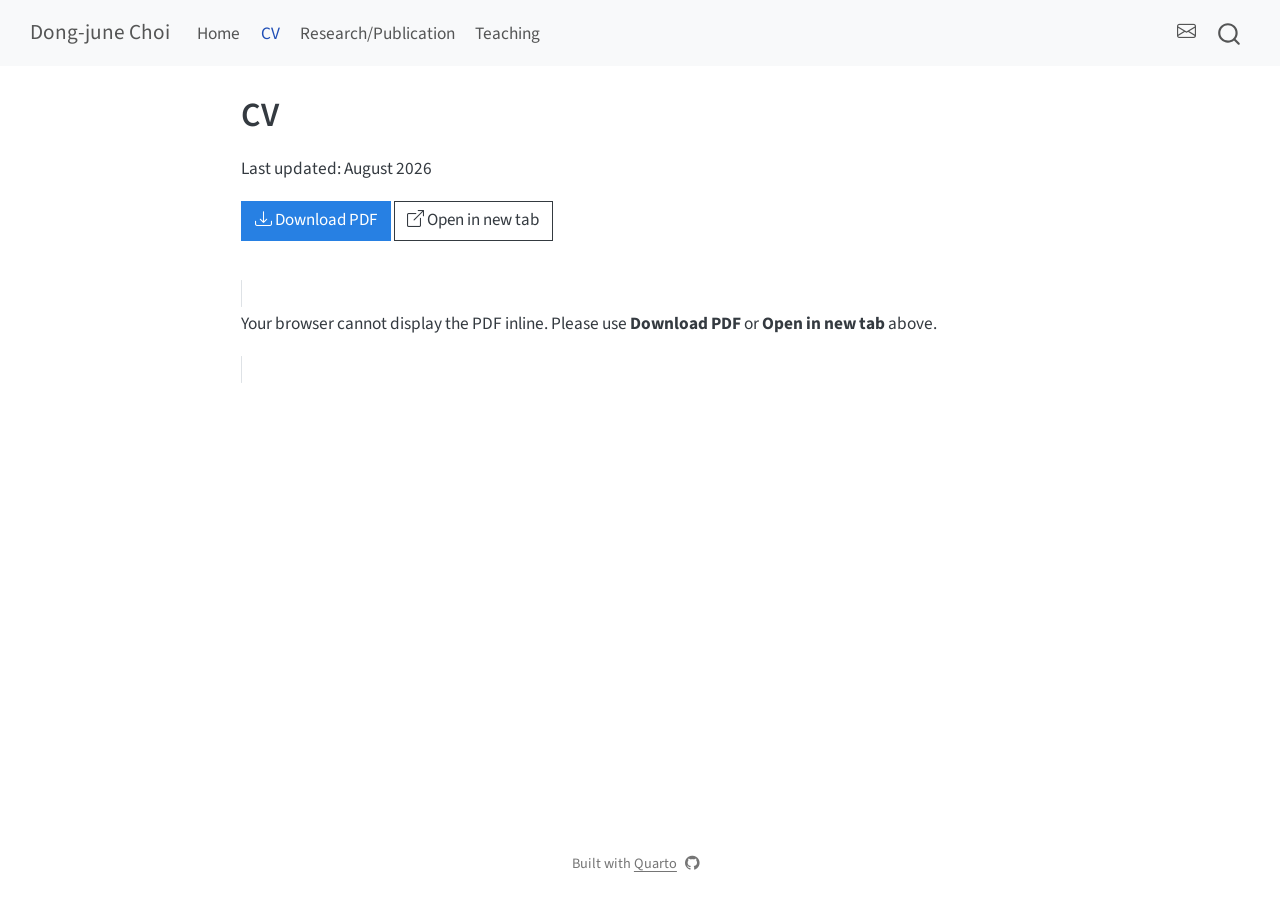
==== cv.html @ 87a3db5c "Built site for gh-pages" ====
<!DOCTYPE html>
<html xmlns="http://www.w3.org/1999/xhtml" lang="en" xml:lang="en"><head>

<meta charset="utf-8">
<meta name="generator" content="quarto-1.10.18">

<meta name="viewport" content="width=device-width, initial-scale=1.0, user-scalable=yes">


<title>CV – Dong-june Choi’s Personal Webpage</title>
<style>
/* Default styles provided by pandoc.
** See https://pandoc.org/MANUAL.html#variables-for-html for config info.
*/
span.smallcaps{font-variant: small-caps;}
div.columns{display: flex; gap: 1.5em;}
div.column{flex: auto;}
@media screen {
div.columns{gap: min(4vw, 1.5em);}
div.column{overflow-x: auto;}
}
div.hanging-indent{margin-left: 1.5em; text-indent: -1.5em;}
ul.task-list{list-style: none;}
ul.task-list li input[type="checkbox"] {
  width: 0.8em;
  margin: 0 0.8em 0.2em -1em; /* quarto-specific, see https://github.com/quarto-dev/quarto-cli/issues/4556 */ 
  vertical-align: middle;
}
</style>


<script src="site_libs/quarto-nav/quarto-nav.js"></script>
<script src="site_libs/quarto-nav/headroom.min.js"></script>
<script src="site_libs/clipboard/clipboard.min.js"></script>
<script src="site_libs/quarto-search/autocomplete.umd.js"></script>
<script src="site_libs/quarto-search/fuse.min.js"></script>
<script src="site_libs/quarto-search/quarto-search.js"></script>
<meta name="quarto:offset" content="./">
<script src="site_libs/quarto-html/quarto.js" type="module"></script>
<script src="site_libs/quarto-html/tabsets/tabsets.js" type="module"></script>
<script src="site_libs/quarto-html/popper.min.js"></script>
<script src="site_libs/quarto-html/tippy.umd.min.js"></script>
<script src="site_libs/quarto-html/anchor.min.js"></script>
<link href="site_libs/quarto-html/tippy.css" rel="stylesheet">
<link href="site_libs/quarto-html/quarto-syntax-highlighting-64a204ab8560d761af7679ceaba22944.css" rel="stylesheet" id="quarto-text-highlighting-styles">
<script src="site_libs/bootstrap/bootstrap.min.js"></script>
<link href="site_libs/bootstrap/bootstrap-icons.css" rel="stylesheet">
<link href="site_libs/bootstrap/bootstrap-172ba59bd5e0b52282274ba0c0cc16fc.min.css" rel="stylesheet" append-hash="true" id="quarto-bootstrap" data-mode="light">
<script id="quarto-search-options" type="application/json">{
  "location": "navbar",
  "copy-button": false,
  "collapse-after": 3,
  "panel-placement": "end",
  "type": "overlay",
  "limit": 50,
  "keyboard-shortcut": [
    "f",
    "/",
    "s"
  ],
  "show-item-context": false,
  "language": {
    "search-no-results-text": "No results",
    "search-matching-documents-text": "matching documents",
    "search-copy-link-title": "Copy link to search",
    "search-hide-matches-text": "Hide additional matches",
    "search-more-match-text": "more match in this document",
    "search-more-matches-text": "more matches in this document",
    "search-clear-button-title": "Clear",
    "search-text-placeholder": "",
    "search-detached-cancel-button-title": "Cancel",
    "search-submit-button-title": "Submit",
    "search-label": "Search"
  }
}</script>


<link rel="stylesheet" href="styles.css">
<meta property="og:title" content="CV – Dong-june Choi’s Personal Webpage">
<meta property="og:description" content="">
<meta property="og:site_name" content="Dong-june Choi’s Personal Webpage">
</head>

<body class="nav-fixed fullcontent quarto-light">

<div id="quarto-search-results"></div>
  <header id="quarto-header" class="headroom fixed-top">
    <nav class="navbar navbar-expand-lg " data-bs-theme="dark">
      <div class="navbar-container container-fluid">
      <div class="navbar-brand-container mx-auto">
    <a class="navbar-brand" href="./index.html">
    <span class="navbar-title">Dong-june Choi</span>
    </a>
  </div>
            <div id="quarto-search" class="" title="Search"></div>
          <button class="navbar-toggler" type="button" data-bs-toggle="collapse" data-bs-target="#navbarCollapse" aria-controls="navbarCollapse" role="menu" aria-expanded="false" aria-label="Toggle navigation" onclick="if (window.quartoToggleHeadroom) { window.quartoToggleHeadroom(); }">
  <span class="navbar-toggler-icon"></span>
</button>
          <div class="collapse navbar-collapse" id="navbarCollapse">
            <ul class="navbar-nav navbar-nav-scroll me-auto">
  <li class="nav-item">
    <a class="nav-link" href="./index.html"> 
<span class="menu-text">Home</span></a>
  </li>  
  <li class="nav-item">
    <a class="nav-link active" href="./cv.html" aria-current="page"> 
<span class="menu-text">CV</span></a>
  </li>  
  <li class="nav-item">
    <a class="nav-link" href="./publications.html"> 
<span class="menu-text">Research/Publication</span></a>
  </li>  
  <li class="nav-item">
    <a class="nav-link" href="./teaching.html"> 
<span class="menu-text">Teaching</span></a>
  </li>  
</ul>
            <ul class="navbar-nav navbar-nav-scroll ms-auto">
  <li class="nav-item compact">
    <a class="nav-link" href="mailto:choi.1702@osu.edu"> <i class="bi bi-envelope" role="img" aria-label="Email">
</i> 
<span class="menu-text"></span></a>
  </li>  
</ul>
          </div> <!-- /navcollapse -->
            <div class="quarto-navbar-tools">
</div>
      </div> <!-- /container-fluid -->
    </nav>
</header>
<!-- content -->
<div id="quarto-content" class="quarto-container page-columns page-rows-contents page-layout-article page-navbar">
<!-- sidebar -->
<!-- margin-sidebar -->
    
<!-- main -->
<main class="content" id="quarto-document-content">

<header id="title-block-header" class="quarto-title-block default">
<div class="quarto-title">
<h1 class="title">CV</h1>
</div>



<div class="quarto-title-meta">

    
  
    
  </div>
  


</header>


<p>Last updated: August 2026</p>
<div class="cv-actions">
<p><a href="cv/Choi_CV_Aug2026.pdf" class="btn btn-primary" download="Choi_Dong-june_CV.pdf"><i class="bi bi-download"></i> Download PDF</a> <a href="cv/Choi_CV_Aug2026.pdf" class="btn btn-outline-secondary" target="_blank"><i class="bi bi-box-arrow-up-right"></i> Open in new tab</a></p>
</div>
<object class="cv-embed" data="cv/Choi_CV_Aug2026.pdf" type="application/pdf">
  <p>
    Your browser cannot display the PDF inline.
    Please use <strong>Download PDF</strong> or <strong>Open in new tab</strong> above.
  </p>
</object>



</main> <!-- /main -->
<script id="quarto-html-after-body" type="application/javascript">
  window.document.addEventListener("DOMContentLoaded", function (event) {
    const icon = "";
    const anchorJS = new window.AnchorJS();
    anchorJS.options = {
      placement: 'right',
      icon: icon
    };
    anchorJS.add('.anchored');
    const isCodeAnnotation = (el) => {
      for (const clz of el.classList) {
        if (clz.startsWith('code-annotation-')) {                     
          return true;
        }
      }
      return false;
    }
    const onCopySuccess = function(e) {
      // button target
      const button = e.trigger;
      // don't keep focus
      button.blur();
      // flash "checked"
      button.classList.add('code-copy-button-checked');
      var currentTitle = button.getAttribute("title");
      button.setAttribute("title", "Copied!");
      let tooltip;
      if (window.bootstrap) {
        button.setAttribute("data-bs-toggle", "tooltip");
        button.setAttribute("data-bs-placement", "left");
        button.setAttribute("data-bs-title", "Copied!");
        tooltip = new bootstrap.Tooltip(button, 
          { trigger: "manual", 
            customClass: "code-copy-button-tooltip",
            offset: [0, -8]});
        tooltip.show();    
      }
      setTimeout(function() {
        if (tooltip) {
          tooltip.hide();
          button.removeAttribute("data-bs-title");
          button.removeAttribute("data-bs-toggle");
          button.removeAttribute("data-bs-placement");
        }
        button.setAttribute("title", currentTitle);
        button.classList.remove('code-copy-button-checked');
      }, 1000);
      // clear code selection
      e.clearSelection();
    }
    const getTextToCopy = function(trigger) {
      const outerScaffold = trigger.parentElement.cloneNode(true);
      const codeEl = outerScaffold.querySelector('code');
      for (const childEl of codeEl.children) {
        if (isCodeAnnotation(childEl)) {
          childEl.remove();
        }
      }
      return codeEl.innerText;
    }
    const clipboard = new window.ClipboardJS('.code-copy-button:not([data-in-quarto-modal])', {
      text: getTextToCopy
    });
    clipboard.on('success', onCopySuccess);
    if (window.document.getElementById('quarto-embedded-source-code-modal')) {
      const clipboardModal = new window.ClipboardJS('.code-copy-button[data-in-quarto-modal]', {
        text: getTextToCopy,
        container: window.document.getElementById('quarto-embedded-source-code-modal')
      });
      clipboardModal.on('success', onCopySuccess);
    }
      var localhostRegex = new RegExp(/^(?:http|https):\/\/localhost\:?[0-9]*\//);
      var mailtoRegex = new RegExp(/^mailto:/);
        var filterRegex = new RegExp("https:\/\/dj603\.github\.io\/");
      var isInternal = (href) => {
          return filterRegex.test(href) || localhostRegex.test(href) || mailtoRegex.test(href);
      }
      // Inspect non-navigation links and adorn them if external
     var links = window.document.querySelectorAll('a[href]:not(.nav-link):not(.navbar-brand):not(.toc-action):not(.sidebar-link):not(.sidebar-item-toggle):not(.pagination-link):not(.no-external):not([aria-hidden]):not(.dropdown-item):not(.quarto-navigation-tool):not(.about-link)');
      for (var i=0; i<links.length; i++) {
        const link = links[i];
        if (!isInternal(link.href)) {
          // undo the damage that might have been done by quarto-nav.js in the case of
          // links that we want to consider external
          if (link.dataset.originalHref !== undefined) {
            link.href = link.dataset.originalHref;
          }
        }
      }
    function tippyHover(el, contentFn, onTriggerFn, onUntriggerFn) {
      const config = {
        allowHTML: true,
        maxWidth: 500,
        delay: 100,
        arrow: false,
        appendTo: function(el) {
            return el.parentElement;
        },
        interactive: true,
        interactiveBorder: 10,
        theme: 'quarto',
        placement: 'bottom-start',
      };
      if (contentFn) {
        config.content = contentFn;
      }
      if (onTriggerFn) {
        config.onTrigger = onTriggerFn;
      }
      if (onUntriggerFn) {
        config.onUntrigger = onUntriggerFn;
      }
      window.tippy(el, config); 
    }
    const noterefs = window.document.querySelectorAll('a[role="doc-noteref"]');
    for (var i=0; i<noterefs.length; i++) {
      const ref = noterefs[i];
      tippyHover(ref, function() {
        // use id or data attribute instead here
        let href = ref.getAttribute('data-footnote-href') || ref.getAttribute('href');
        try { href = new URL(href).hash; } catch {}
        const id = href.replace(/^#\/?/, "");
        const note = window.document.getElementById(id);
        if (note) {
          return note.innerHTML;
        } else {
          return "";
        }
      });
    }
    const xrefs = window.document.querySelectorAll('a.quarto-xref');
    const processXRef = (id, note) => {
      // Strip column container classes
      const stripColumnClz = (el) => {
        el.classList.remove("page-full", "page-columns");
        if (el.children) {
          for (const child of el.children) {
            stripColumnClz(child);
          }
        }
      }
      stripColumnClz(note)
      if (id === null || id.startsWith('sec-')) {
        // Special case sections, only their first couple elements
        const container = document.createElement("div");
        if (note.children && note.children.length > 2) {
          container.appendChild(note.children[0].cloneNode(true));
          for (let i = 1; i < note.children.length; i++) {
            const child = note.children[i];
            if (child.tagName === "P" && child.innerText === "") {
              continue;
            } else {
              container.appendChild(child.cloneNode(true));
              break;
            }
          }
          if (window.Quarto?.typesetMath) {
            window.Quarto.typesetMath(container);
          }
          return container.innerHTML
        } else {
          if (window.Quarto?.typesetMath) {
            window.Quarto.typesetMath(note);
          }
          return note.innerHTML;
        }
      } else {
        // Remove any anchor links if they are present
        const anchorLink = note.querySelector('a.anchorjs-link');
        if (anchorLink) {
          anchorLink.remove();
        }
        if (window.Quarto?.typesetMath) {
          window.Quarto.typesetMath(note);
        }
        if (note.classList.contains("callout")) {
          return note.outerHTML;
        } else {
          return note.innerHTML;
        }
      }
    }
    for (var i=0; i<xrefs.length; i++) {
      const xref = xrefs[i];
      tippyHover(xref, undefined, function(instance) {
        instance.disable();
        let url = xref.getAttribute('href');
        let hash = undefined; 
        if (url.startsWith('#')) {
          hash = url;
        } else {
          try { hash = new URL(url).hash; } catch {}
        }
        if (hash) {
          const id = hash.replace(/^#\/?/, "");
          const note = window.document.getElementById(id);
          if (note !== null) {
            try {
              const html = processXRef(id, note.cloneNode(true));
              instance.setContent(html);
            } finally {
              instance.enable();
              instance.show();
            }
          } else {
            // See if we can fetch this
            fetch(url.split('#')[0])
            .then(res => res.text())
            .then(html => {
              const parser = new DOMParser();
              const htmlDoc = parser.parseFromString(html, "text/html");
              const note = htmlDoc.getElementById(id);
              if (note !== null) {
                const html = processXRef(id, note);
                instance.setContent(html);
              } 
            }).finally(() => {
              instance.enable();
              instance.show();
            });
          }
        } else {
          // See if we can fetch a full url (with no hash to target)
          // This is a special case and we should probably do some content thinning / targeting
          fetch(url)
          .then(res => res.text())
          .then(html => {
            const parser = new DOMParser();
            const htmlDoc = parser.parseFromString(html, "text/html");
            const note = htmlDoc.querySelector('main.content');
            if (note !== null) {
              // This should only happen for chapter cross references
              // (since there is no id in the URL)
              // remove the first header
              if (note.children.length > 0 && note.children[0].tagName === "HEADER") {
                note.children[0].remove();
              }
              const html = processXRef(null, note);
              instance.setContent(html);
            } 
          }).finally(() => {
            instance.enable();
            instance.show();
          });
        }
      }, function(instance) {
      });
    }
        let selectedAnnoteEl;
        const selectorForAnnotation = ( cell, annotation) => {
          let cellAttr = 'data-code-cell="' + cell + '"';
          let lineAttr = 'data-code-annotation="' +  annotation + '"';
          const selector = 'span[' + cellAttr + '][' + lineAttr + ']';
          return selector;
        }
        const selectCodeLines = (annoteEl) => {
          const doc = window.document;
          const targetCell = annoteEl.getAttribute("data-target-cell");
          const targetAnnotation = annoteEl.getAttribute("data-target-annotation");
          const annoteSpan = window.document.querySelector(selectorForAnnotation(targetCell, targetAnnotation));
          const lines = annoteSpan.getAttribute("data-code-lines").split(",");
          const lineIds = lines.map((line) => {
            return targetCell + "-" + line;
          })
          let top = null;
          let height = null;
          let parent = null;
          if (lineIds.length > 0) {
              //compute the position of the single el (top and bottom and make a div)
              const el = window.document.getElementById(lineIds[0]);
              top = el.offsetTop;
              height = el.offsetHeight;
              parent = el.parentElement.parentElement;
            if (lineIds.length > 1) {
              const lastEl = window.document.getElementById(lineIds[lineIds.length - 1]);
              const bottom = lastEl.offsetTop + lastEl.offsetHeight;
              height = bottom - top;
            }
            if (top !== null && height !== null && parent !== null) {
              // cook up a div (if necessary) and position it 
              let div = window.document.getElementById("code-annotation-line-highlight");
              if (div === null) {
                div = window.document.createElement("div");
                div.setAttribute("id", "code-annotation-line-highlight");
                div.style.position = 'absolute';
                parent.appendChild(div);
              }
              div.style.top = top - 2 + "px";
              div.style.height = height + 4 + "px";
              div.style.left = 0;
              let gutterDiv = window.document.getElementById("code-annotation-line-highlight-gutter");
              if (gutterDiv === null) {
                gutterDiv = window.document.createElement("div");
                gutterDiv.setAttribute("id", "code-annotation-line-highlight-gutter");
                gutterDiv.style.position = 'absolute';
                const codeCell = window.document.getElementById(targetCell);
                const gutter = codeCell.querySelector('.code-annotation-gutter');
                gutter.appendChild(gutterDiv);
              }
              gutterDiv.style.top = top - 2 + "px";
              gutterDiv.style.height = height + 4 + "px";
            }
            selectedAnnoteEl = annoteEl;
          }
        };
        const unselectCodeLines = () => {
          const elementsIds = ["code-annotation-line-highlight", "code-annotation-line-highlight-gutter"];
          elementsIds.forEach((elId) => {
            const div = window.document.getElementById(elId);
            if (div) {
              div.remove();
            }
          });
          selectedAnnoteEl = undefined;
        };
          // Handle positioning of the toggle
      window.addEventListener(
        "resize",
        throttle(() => {
          elRect = undefined;
          if (selectedAnnoteEl) {
            selectCodeLines(selectedAnnoteEl);
          }
        }, 10)
      );
      function throttle(fn, ms) {
      let throttle = false;
      let timer;
        return (...args) => {
          if(!throttle) { // first call gets through
              fn.apply(this, args);
              throttle = true;
          } else { // all the others get throttled
              if(timer) clearTimeout(timer); // cancel #2
              timer = setTimeout(() => {
                fn.apply(this, args);
                timer = throttle = false;
              }, ms);
          }
        };
      }
        // Attach click handler to the DT
        const annoteDls = window.document.querySelectorAll('dt[data-target-cell]');
        for (const annoteDlNode of annoteDls) {
          annoteDlNode.addEventListener('click', (event) => {
            const clickedEl = event.target;
            if (clickedEl !== selectedAnnoteEl) {
              unselectCodeLines();
              const activeEl = window.document.querySelector('dt[data-target-cell].code-annotation-active');
              if (activeEl) {
                activeEl.classList.remove('code-annotation-active');
              }
              selectCodeLines(clickedEl);
              clickedEl.classList.add('code-annotation-active');
            } else {
              // Unselect the line
              unselectCodeLines();
              clickedEl.classList.remove('code-annotation-active');
            }
          });
        }
    const findCites = (el) => {
      const parentEl = el.parentElement;
      if (parentEl) {
        const cites = parentEl.dataset.cites;
        if (cites) {
          return {
            el,
            cites: cites.split(' ')
          };
        } else {
          return findCites(el.parentElement)
        }
      } else {
        return undefined;
      }
    };
    var bibliorefs = window.document.querySelectorAll('a[role="doc-biblioref"]');
    for (var i=0; i<bibliorefs.length; i++) {
      const ref = bibliorefs[i];
      const citeInfo = findCites(ref);
      if (citeInfo) {
        tippyHover(citeInfo.el, function() {
          var popup = window.document.createElement('div');
          citeInfo.cites.forEach(function(cite) {
            var citeDiv = window.document.createElement('div');
            citeDiv.classList.add('hanging-indent');
            citeDiv.classList.add('csl-entry');
            var biblioDiv = window.document.getElementById('ref-' + cite);
            if (biblioDiv) {
              citeDiv.innerHTML = biblioDiv.innerHTML;
            }
            popup.appendChild(citeDiv);
          });
          return popup.innerHTML;
        });
      }
    }
  });
  </script>
</div> <!-- /content -->
<footer class="footer">
  <div class="nav-footer">
    <div class="nav-footer-left">
      &nbsp;
    </div>   
    <div class="nav-footer-center">
      <ul class="footer-items list-unstyled">
    <li class="nav-item">
 Built with <a href="https://quarto.org">Quarto</a>
  </li>  
    <li class="nav-item compact">
    <a class="nav-link" href="https://github.com/dj603">
      <i class="bi bi-github" role="img" aria-label="GitHub">
</i> 
    </a>
  </li>  
</ul>
    </div>
    <div class="nav-footer-right">
      &nbsp;
    </div>
  </div>
</footer>




</body></html>
---- site_libs/quarto-html/tippy.css ----
.tippy-box[data-animation=fade][data-state=hidden]{opacity:0}[data-tippy-root]{max-width:calc(100vw - 10px)}.tippy-box{position:relative;background-color:#333;color:#fff;border-radius:4px;font-size:14px;line-height:1.4;white-space:normal;outline:0;transition-property:transform,visibility,opacity}.tippy-box[data-placement^=top]>.tippy-arrow{bottom:0}.tippy-box[data-placement^=top]>.tippy-arrow:before{bottom:-7px;left:0;border-width:8px 8px 0;border-top-color:initial;transform-origin:center top}.tippy-box[data-placement^=bottom]>.tippy-arrow{top:0}.tippy-box[data-placement^=bottom]>.tippy-arrow:before{top:-7px;left:0;border-width:0 8px 8px;border-bottom-color:initial;transform-origin:center bottom}.tippy-box[data-placement^=left]>.tippy-arrow{right:0}.tippy-box[data-placement^=left]>.tippy-arrow:before{border-width:8px 0 8px 8px;border-left-color:initial;right:-7px;transform-origin:center left}.tippy-box[data-placement^=right]>.tippy-arrow{left:0}.tippy-box[data-placement^=right]>.tippy-arrow:before{left:-7px;border-width:8px 8px 8px 0;border-right-color:initial;transform-origin:center right}.tippy-box[data-inertia][data-state=visible]{transition-timing-function:cubic-bezier(.54,1.5,.38,1.11)}.tippy-arrow{width:16px;height:16px;color:#333}.tippy-arrow:before{content:"";position:absolute;border-color:transparent;border-style:solid}.tippy-content{position:relative;padding:5px 9px;z-index:1}
---- site_libs/quarto-html/quarto-syntax-highlighting-64a204ab8560d761af7679ceaba22944.css ----
/* quarto syntax highlight colors */
:root {
  --quarto-hl-ot-color: #003B4F;
  --quarto-hl-at-color: #657422;
  --quarto-hl-ss-color: #20794D;
  --quarto-hl-an-color: #5E5E5E;
  --quarto-hl-fu-color: #4758AB;
  --quarto-hl-st-color: #20794D;
  --quarto-hl-cf-color: #003B4F;
  --quarto-hl-op-color: #5E5E5E;
  --quarto-hl-er-color: #AD0000;
  --quarto-hl-bn-color: #AD0000;
  --quarto-hl-al-color: #AD0000;
  --quarto-hl-va-color: #111111;
  --quarto-hl-bu-color: inherit;
  --quarto-hl-ex-color: inherit;
  --quarto-hl-pp-color: #AD0000;
  --quarto-hl-in-color: #5E5E5E;
  --quarto-hl-vs-color: #20794D;
  --quarto-hl-wa-color: #5E5E5E;
  --quarto-hl-do-color: #5E5E5E;
  --quarto-hl-im-color: #00769E;
  --quarto-hl-ch-color: #20794D;
  --quarto-hl-dt-color: #AD0000;
  --quarto-hl-fl-color: #AD0000;
  --quarto-hl-co-color: #5E5E5E;
  --quarto-hl-cv-color: #5E5E5E;
  --quarto-hl-cn-color: #8f5902;
  --quarto-hl-sc-color: #5E5E5E;
  --quarto-hl-dv-color: #AD0000;
  --quarto-hl-kw-color: #003B4F;
}

/* other quarto variables */
:root {
  --quarto-font-monospace: SFMono-Regular, Menlo, Monaco, Consolas, "Liberation Mono", "Courier New", monospace;
}

/* syntax highlight based on Pandoc's rules */
pre > code.sourceCode > span {
  color: #003B4F;
}

code.sourceCode > span {
  color: #003B4F;
}

div.sourceCode,
div.sourceCode pre.sourceCode {
  color: #003B4F;
}

/* Normal */
code span {
  color: #003B4F;
}

/* Alert */
code span.al {
  color: #AD0000;
  font-style: inherit;
}

/* Annotation */
code span.an {
  color: #5E5E5E;
  font-style: inherit;
}

/* Attribute */
code span.at {
  color: #657422;
  font-style: inherit;
}

/* BaseN */
code span.bn {
  color: #AD0000;
  font-style: inherit;
}

/* BuiltIn */
code span.bu {
  font-style: inherit;
}

/* ControlFlow */
code span.cf {
  color: #003B4F;
  font-weight: bold;
  font-style: inherit;
}

/* Char */
code span.ch {
  color: #20794D;
  font-style: inherit;
}

/* Constant */
code span.cn {
  color: #8f5902;
  font-style: inherit;
}

/* Comment */
code span.co {
  color: #5E5E5E;
  font-style: inherit;
}

/* CommentVar */
code span.cv {
  color: #5E5E5E;
  font-style: italic;
}

/* Documentation */
code span.do {
  color: #5E5E5E;
  font-style: italic;
}

/* DataType */
code span.dt {
  color: #AD0000;
  font-style: inherit;
}

/* DecVal */
code span.dv {
  color: #AD0000;
  font-style: inherit;
}

/* Error */
code span.er {
  color: #AD0000;
  font-style: inherit;
}

/* Extension */
code span.ex {
  font-style: inherit;
}

/* Float */
code span.fl {
  color: #AD0000;
  font-style: inherit;
}

/* Function */
code span.fu {
  color: #4758AB;
  font-style: inherit;
}

/* Import */
code span.im {
  color: #00769E;
  font-style: inherit;
}

/* Information */
code span.in {
  color: #5E5E5E;
  font-style: inherit;
}

/* Keyword */
code span.kw {
  color: #003B4F;
  font-weight: bold;
  font-style: inherit;
}

/* Operator */
code span.op {
  color: #5E5E5E;
  font-style: inherit;
}

/* Other */
code span.ot {
  color: #003B4F;
  font-style: inherit;
}

/* Preprocessor */
code span.pp {
  color: #AD0000;
  font-style: inherit;
}

/* SpecialChar */
code span.sc {
  color: #5E5E5E;
  font-style: inherit;
}

/* SpecialString */
code span.ss {
  color: #20794D;
  font-style: inherit;
}

/* String */
code span.st {
  color: #20794D;
  font-style: inherit;
}

/* Variable */
code span.va {
  color: #111111;
  font-style: inherit;
}

/* VerbatimString */
code span.vs {
  color: #20794D;
  font-style: inherit;
}

/* Warning */
code span.wa {
  color: #5E5E5E;
  font-style: italic;
}

.prevent-inlining {
  content: "</";
}

/*# sourceMappingURL=9d8d5bb603a83b8298b89080a598c93b.css.map */
---- styles.css ----
/* 최소한의 커스터마이징. Quarto의 cosmo 테마 위에 얹힙니다. */

body {
  font-size: 1.02rem;
  line-height: 1.7;
}

/* 한글 본문 가독성.
   지금은 사이트가 lang: en 이라 적용되지 않지만, 한국어 페이지를 다시 넣을 때를
   대비해 남겨 둡니다 (한 페이지만 lang: ko 로 두어도 그 페이지에만 걸립니다). */
:lang(ko) {
  word-break: keep-all;
  overflow-wrap: break-word;
}

/* 인용문 */
blockquote {
  border-left: 3px solid var(--bs-border-color);
  color: var(--bs-secondary-color);
}

/* teaching 표: 학기 열은 "2025 Autumn"이 한 줄에 들어가도록 줄바꿈 금지 */
table td:first-child,
table th:first-child {
  white-space: nowrap;
}

/* CV 페이지: 버튼 줄과 PDF 미리보기 */
.cv-actions {
  display: flex;
  flex-wrap: wrap;
  gap: 0.5rem;
  margin: 1rem 0 1.25rem;
}

.cv-embed {
  width: 100%;
  height: 80vh;
  min-height: 480px;
  border: 1px solid var(--bs-border-color);
  border-radius: 0.375rem;
}

/* 화면이 좁으면 브라우저가 PDF를 내장 표시하지 못하는 경우가 많아
   미리보기를 낮추고 대신 위의 버튼을 쓰도록 유도합니다. */
@media (max-width: 575.98px) {
  .cv-embed {
    height: 60vh;
    min-height: 320px;
  }
}

/* Publications: 서지 항목 뒤에 붙는 [journal] [arXiv] 링크.
   publications.bib 의 note 필드를 pub-links.lua 가 읽어 만듭니다.
   대괄호는 여기서 씌웁니다 — .bib 에는 [journal](url) 처럼 마크다운만 적습니다. */
.pub-links a {
  font-size: 0.9em;
  text-decoration: none;
  white-space: nowrap;   /* 라벨과 대괄호가 줄 끝에서 쪼개지지 않도록 */
  margin-left: 0.15em;
}

.pub-links a::before { content: "["; }
.pub-links a::after  { content: "]"; }

.pub-links a:hover {
  text-decoration: underline;
}

/* Home: 프로필 사진.
   크기를 픽셀로 박지 않고 들어 있는 칼럼 폭에 맞춥니다.
   데스크톱에서는 index.qmd 의 .g-col-md-5 한 칸 너비, 모바일에서는 화면 전체 너비.
   좌우 비율을 바꾸려면 이 파일이 아니라 index.qmd 의 g-col 숫자를 고치세요. */
.profile-photo {
  width: 100%;
  height: auto;
  border-radius: 0.5rem;
}
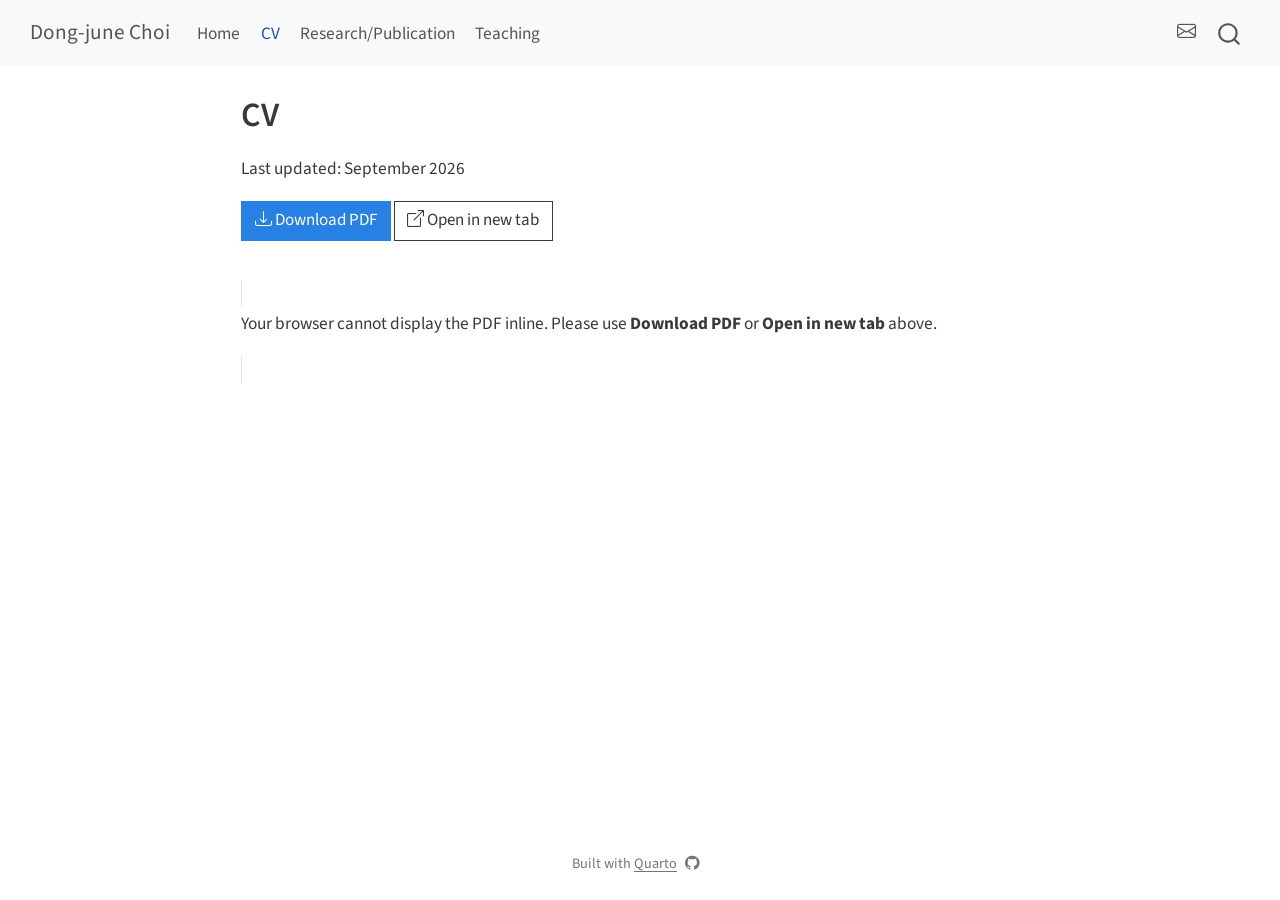
==== commit 17030773: "Built site for gh-pages" ====
--- a/cv.html
+++ b/cv.html
@@ -155,11 +155,11 @@
 </header>
 
 
-<p>Last updated: August 2026</p>
+<p>Last updated: September 2026</p>
 <div class="cv-actions">
-<p><a href="cv/Choi_CV_Aug2026.pdf" class="btn btn-primary" download="Choi_Dong-june_CV.pdf"><i class="bi bi-download"></i> Download PDF</a> <a href="cv/Choi_CV_Aug2026.pdf" class="btn btn-outline-secondary" target="_blank"><i class="bi bi-box-arrow-up-right"></i> Open in new tab</a></p>
+<p><a href="cv/Choi_CV_Sep2026.pdf" class="btn btn-primary" download="Choi_Dong-june_CV.pdf"><i class="bi bi-download"></i> Download PDF</a> <a href="cv/Choi_CV_Sep2026.pdf" class="btn btn-outline-secondary" target="_blank"><i class="bi bi-box-arrow-up-right"></i> Open in new tab</a></p>
 </div>
-<object class="cv-embed" data="cv/Choi_CV_Aug2026.pdf" type="application/pdf">
+<object class="cv-embed" data="cv/Choi_CV_Sep2026.pdf" type="application/pdf">
   <p>
     Your browser cannot display the PDF inline.
     Please use <strong>Download PDF</strong> or <strong>Open in new tab</strong> above.
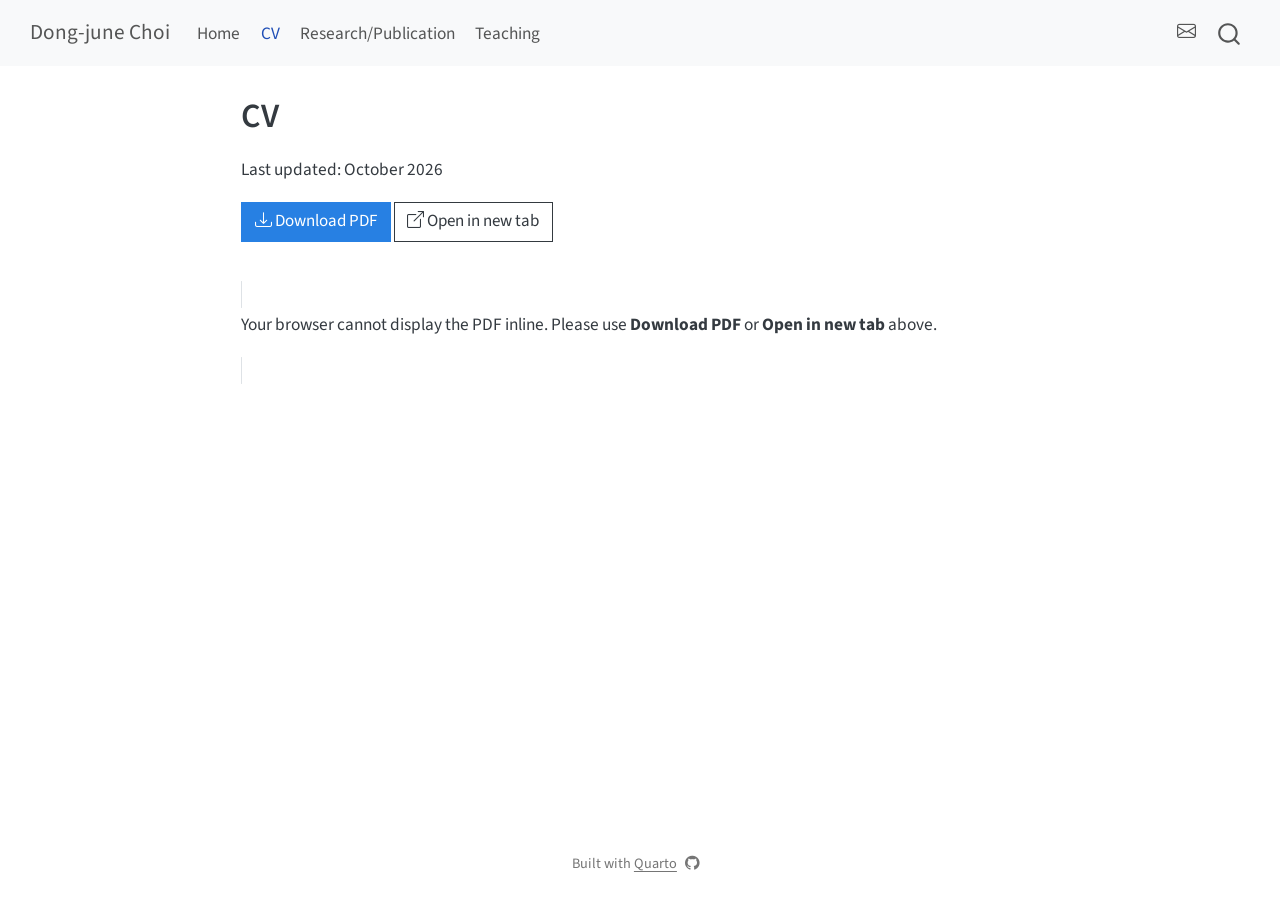
==== commit 7c4f5cb1: "Built site for gh-pages" ====
--- a/cv.html
+++ b/cv.html
@@ -155,11 +155,11 @@
 </header>
 
 
-<p>Last updated: September 2026</p>
+<p>Last updated: October 2026</p>
 <div class="cv-actions">
-<p><a href="cv/Choi_CV_Sep2026.pdf" class="btn btn-primary" download="Choi_Dong-june_CV.pdf"><i class="bi bi-download"></i> Download PDF</a> <a href="cv/Choi_CV_Sep2026.pdf" class="btn btn-outline-secondary" target="_blank"><i class="bi bi-box-arrow-up-right"></i> Open in new tab</a></p>
+<p><a href="cv/Choi_CV_Oct2026.pdf" class="btn btn-primary" download="Choi_Dong-june_CV.pdf"><i class="bi bi-download"></i> Download PDF</a> <a href="cv/Choi_CV_Oct2026.pdf" class="btn btn-outline-secondary" target="_blank"><i class="bi bi-box-arrow-up-right"></i> Open in new tab</a></p>
 </div>
-<object class="cv-embed" data="cv/Choi_CV_Sep2026.pdf" type="application/pdf">
+<object class="cv-embed" data="cv/Choi_CV_Oct2026.pdf" type="application/pdf">
   <p>
     Your browser cannot display the PDF inline.
     Please use <strong>Download PDF</strong> or <strong>Open in new tab</strong> above.
